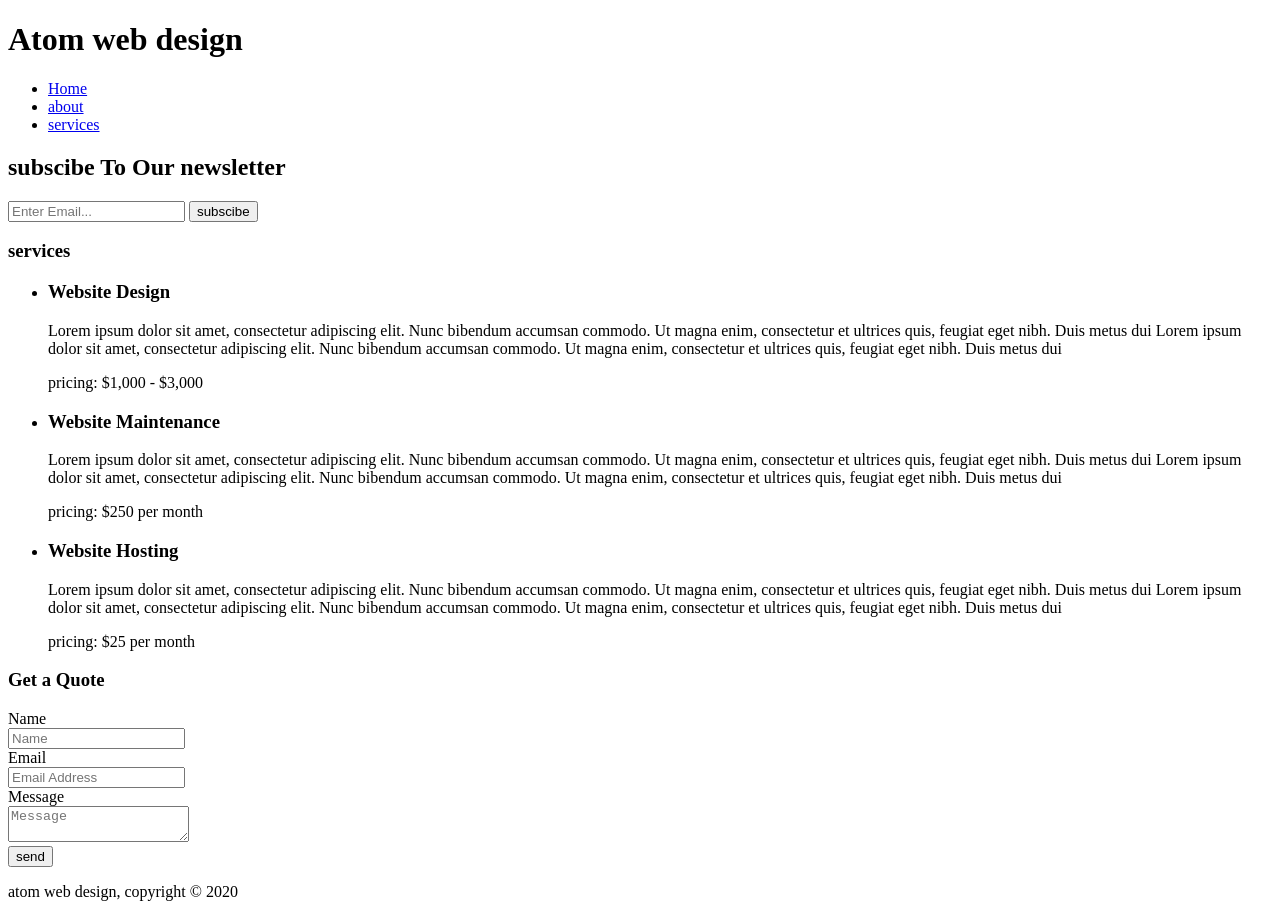
==== service.html @ 90afb2ef "add all files" ====
<!DOCTYPE html>
<html lang="en" dir="ltr">
  <head>
    <meta charset="utf-8">
    <meta name="viewport" content="width.device-width>"
    <meta name="description" content="Affordable amd professional web design"
    <meta name="keywords" content="web design, Affordable web design, professional web design">
    <meta name="author" content="oliobi val">
    <title>Atom web design | services</title>
    <link rel="stylesheet" href="./css/style.css">
  </head>
  <body>
    <header>
      <div class="container">
        <div id="branding">
          <h1><span class="highlight">Atom</span> web design</h1>
          </div>
          <nav>
            <ul>
              <li><a href="text.html">Home</a></li>
              <li><a href="about.html">about</a></li>
              <li class="current"><a href="service.html">services</a></li>
            </ul>
          </nav>
          </div>
    </header>

    <section id="newsletter">
      <div class="container">
        <h1>subscibe To Our newsletter</h1>
        <form>
          <input type="email" placeholder="Enter Email...">
          <button type="submit" class="button_1">subscibe</button>
        </form>
        </div>
    </section>

    <section id="main">
      <div class="container">
        <article id="main-col">
        <h1 class="page-title">services</h1>
        <ul id="services">
          <li>
            <h3>Website Design</h3>
            <p>
              Lorem ipsum dolor sit amet, consectetur adipiscing elit. Nunc bibendum accumsan commodo. Ut magna enim, consectetur et ultrices quis, feugiat eget nibh. Duis metus dui
              Lorem ipsum dolor sit amet, consectetur adipiscing elit. Nunc bibendum accumsan commodo. Ut magna enim, consectetur et ultrices quis, feugiat eget nibh. Duis metus dui
            </p>
            </p> pricing: $1,000 - $3,000</p>
            </li>
            <li>
              <h3>Website Maintenance</h3>
            <p>
              Lorem ipsum dolor sit amet, consectetur adipiscing elit. Nunc bibendum accumsan commodo. Ut magna enim, consectetur et ultrices quis, feugiat eget nibh. Duis metus dui
              Lorem ipsum dolor sit amet, consectetur adipiscing elit. Nunc bibendum accumsan commodo. Ut magna enim, consectetur et ultrices quis, feugiat eget nibh. Duis metus dui
            </p>
            </p>pricing: $250 per month</p>
            </li>
            <li>
              <h3>Website Hosting</h3>
            <p>
              Lorem ipsum dolor sit amet, consectetur adipiscing elit. Nunc bibendum accumsan commodo. Ut magna enim, consectetur et ultrices quis, feugiat eget nibh. Duis metus dui
              Lorem ipsum dolor sit amet, consectetur adipiscing elit. Nunc bibendum accumsan commodo. Ut magna enim, consectetur et ultrices quis, feugiat eget nibh. Duis metus dui
            </p>
            </p>pricing: $25 per month</p>
          </li>
        </ul>
        </article>

        <aside id="sidebar">
          <div class="dark">
          <h3>Get a Quote</h3>
          <form class="quote">
          <div>
        <label>Name</label><br>
        <input type="text" placeholder="Name">
        </div>
        <div>
          <label>Email</label><br>
          <input type="email" placeholder="Email Address">
        </div>
        <div>
          <label>Message</label><br>
          <textarea placeholder="Message"></textarea>
        </div>
        <button class="button_1" type="submit">send</button>
        </form>
        </div>
        </aside>
      </div>
    </section>

    <footer>
      <p>atom web design, copyright &copy; 2020</p>
    </footer>
  </body>
</html>
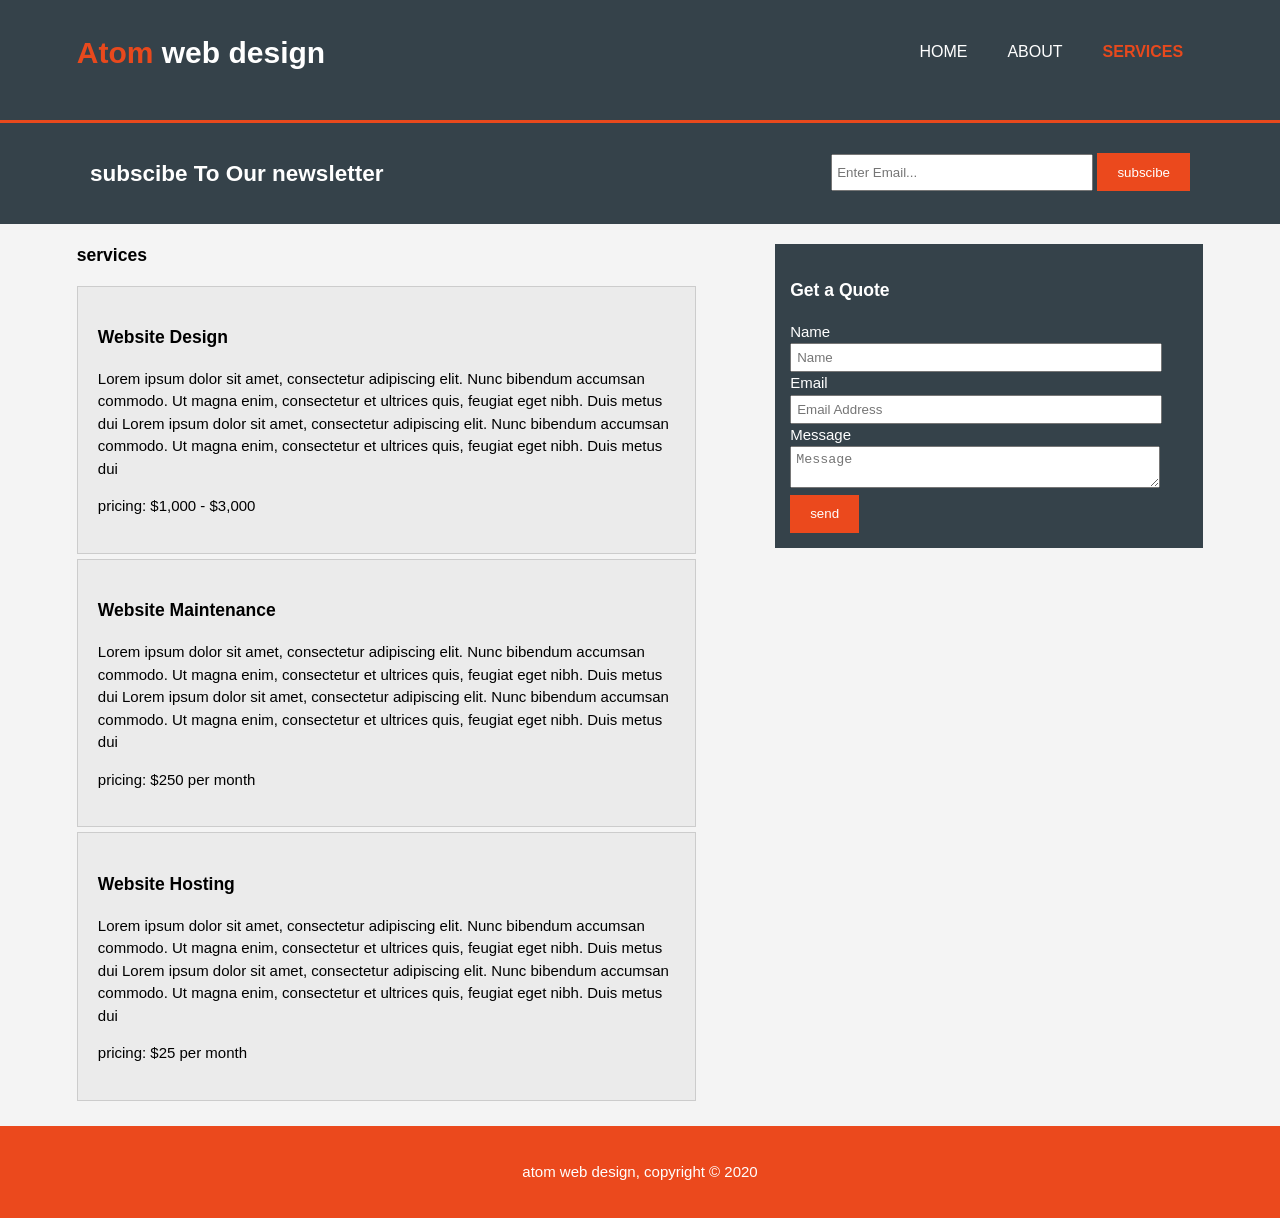
==== commit 56eef299: "added all files" ====
--- a/service.html
+++ b/service.html
@@ -7,7 +7,7 @@
     <meta name="keywords" content="web design, Affordable web design, professional web design">
     <meta name="author" content="oliobi val">
     <title>Atom web design | services</title>
-    <link rel="stylesheet" href="./css/style.css">
+    <link rel="stylesheet" href="style.css">
   </head>
   <body>
     <header>
--- a/style.css
+++ b/style.css
@@ -0,0 +1,197 @@
+body{
+  font: 15px/1.5 Arial, Helvetica, Sans-serif;
+  padding: 0;
+  margin:0;
+  background-color: #f4f4f4;
+}
+
+/* global*/
+.container{
+  width:88%;
+  margin: auto;
+  overflow: hidden;
+}
+
+ul{
+  margin:0;
+  padding:0;
+}
+
+.button_1{
+  height: 38px;
+  background: #eb491d;
+  border: 0;
+  padding-left: 20px;
+  padding-right: 20px;
+  color: #ffffff;
+}
+
+.dark{
+  padding: 15px;
+  background: #35424a;
+  color:#ffffff;
+  margin-top: 10px;
+  margin-bottom: 10px
+}
+/* header **/
+header{
+  background: #35424a;
+  color: #ffffff;
+  padding-top: 30px;
+  min-height: 70px;
+  border-bottom:#e8491d 3px solid;
+}
+
+header a{
+  color: #ffffff;
+  text-decoration: none;
+  text-transform: uppercase;
+  font-size: 16px;
+}
+
+header li{
+  float:left;
+  display:inline;
+  padding: 0 20px 0 20px;
+}
+
+header #branding{
+  float:left;
+}
+
+header #branding h1{
+  margin: 0;
+}
+
+header nav{
+  float: right;
+  margin-top: 10px;
+}
+
+header .highlight, header .current a{
+  color:#e8491d;
+  font-weight:bold;
+}
+
+header a:hover{
+  color:#cccccc;
+  font-weight: bold;
+}
+
+
+/* showcase */
+#showcase{
+  min-height:400px;
+  background: url('showcase2.jpg') no-repeat 0 -400px;
+  background-position: center;
+  background-size: cover;
+  text-align: center;
+  color: #ffffff;
+}
+
+#showcase h1{
+  margin-top:55px;
+  font-size:55px;
+  margin-bottom:10px;
+}
+
+#showcase p{
+  font-size: 20px;
+}
+
+#newsletter{
+  padding: 15px;
+  color: #ffffff;
+  background: #35424a;
+}
+
+#newsletter h1{
+  float: left;
+}
+
+#newsletter form{
+  float:right;
+  margin-top: 15px;
+}
+
+#newsletter input[type="email"]{
+  padding: 4px;
+  height: 25px;
+  width: 250px;
+}
+
+/* boxes */
+#boxes{
+  margin-top: 20px;
+}
+
+#boxes .box{
+  float: left;
+  text-align: center;
+  width: 30%;
+  padding: 20px;
+}
+
+#boxes .box img{
+  width:98px;
+}
+
+/* sidebar */
+aside#sidebar{
+  float: right;
+  width: 38%;
+  margin-top: 10px;
+}
+
+aside#sidebar .quote input, aside#sidebar .quote textarea{
+  width:90%;
+  padding: 5px;
+}
+
+/* main-col */
+article#main-col{
+  float:left;
+  width: 55%;
+}
+
+/* services */
+ul#services li{
+  list-style: none;
+  padding: 20px;
+  border: #cccccc solid 1px;
+  margin-bottom: 5px;
+  background: #ebebeb;
+}
+
+footer{
+  padding: 20px;
+  margin-top: 20px;
+  color: #ffffff;
+  background-color: #eb491d;
+  text-align: center;
+}
+
+/* media quaries */
+@media(max-width: 768px){
+  header #branding,
+  header nav,
+  header nav li,
+  #boxes .box{
+    float: none;
+    text-align: center;
+    width: 100px;
+  }
+}
+
+header{
+  padding-bottom: 20px;
+}
+
+#showcase h1{
+  margin-top: 40px;
+}
+
+#newsletter buttom{
+  display: block;
+  width:100%;
+}
